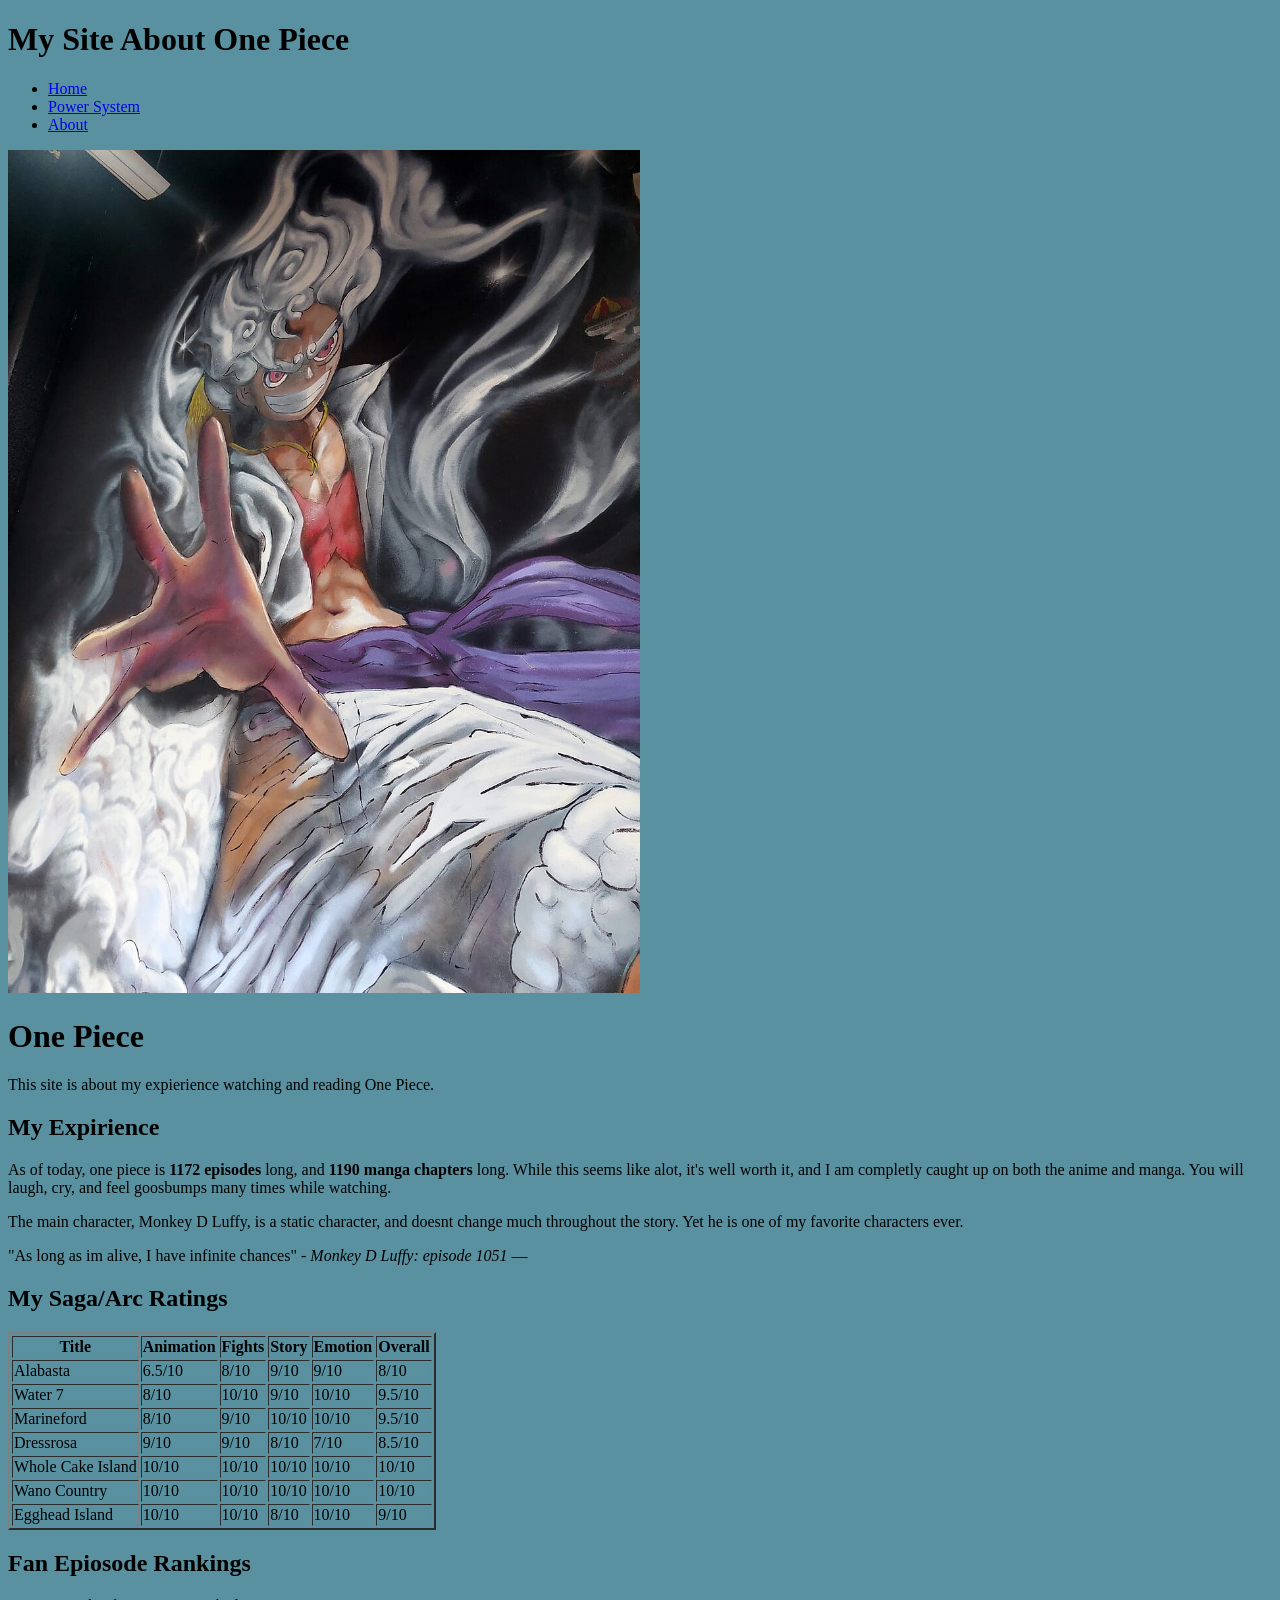
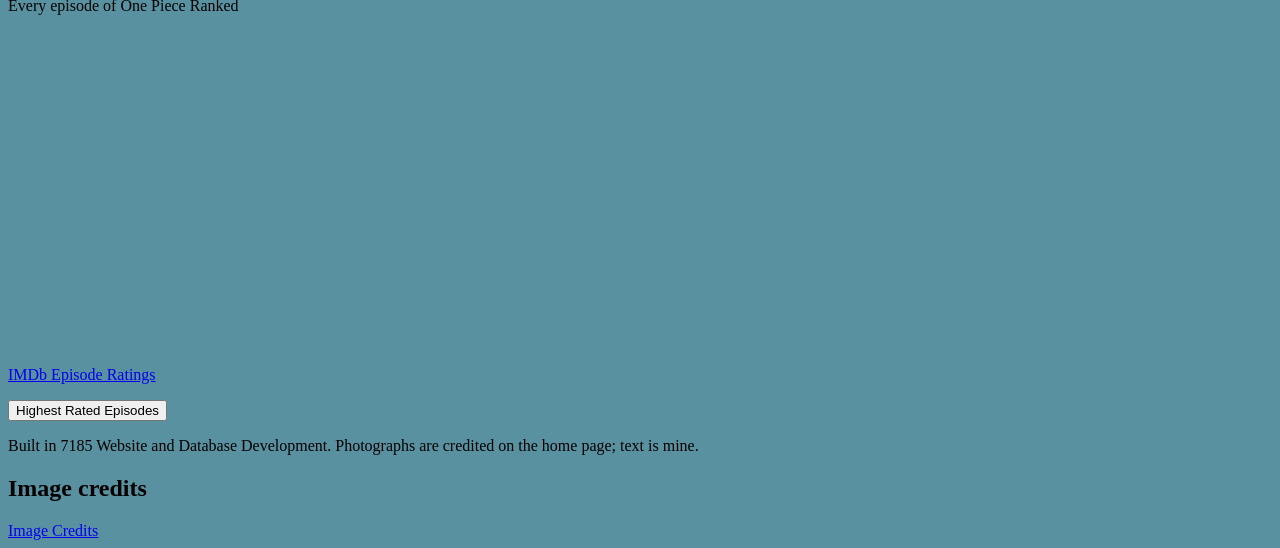
==== index.html @ 1076987d "header/footer" ====
<!DOCTYPE html>
<html lang="en">

<head>
    <meta charset="UTF-8">
    <meta name="viewport" content="width=device-width, initial-scale=1.0">
    <meta name="description" content="General info, my overall ratings">
    <title>One Piece</title>
    <link rel="icon" href="logo.svg">

</head>

<body style="background-color:rgb(90, 145, 160);"></body>

<header>
    <h1>My Site About One Piece</h1>
    <nav>
        <ul>
            <li><a href="index.html">Home</a></li>
            <li><a href="PowerSystem.html">Power System</a></li>
            <li><a href="about.html">About</a></li>
        </ul>
    </nav>
</header>
<main>
    <img src="images/GEAR_5_LUFFY_EN_CDMX.jpg" alt="Luffy reaching his peak" width="50%">

    <body>
        <h1>One Piece</h1>
        <p>This site is about my expierience watching and reading One Piece.</p>

        <!--This is the section on why i picked this. -->
        <h2>My Expirience</h2>
        <p>As of today, one piece is <strong>1172 episodes </strong>long, and <strong>1190
                manga chapters</strong> long. While this seems like alot, it's well worth
            it, and I am completly caught up on both the anime
            and manga. You will laugh, cry, and feel goosbumps
            many times while watching.</p>
        <p>The main character, Monkey D Luffy, is a static character,
            and doesnt change much throughout the story. Yet he is one
            of my favorite characters ever.</p>
        <quoteblock>"As long as im alive, I have infinite chances"</quoteblock>
        <cite> - Monkey D Luffy: episode 1051</cite> &mdash;

        <div class="section" id="Ratings">
            <h2>My Saga/Arc Ratings</h2>
            <table border="2">
                <thead>
                    <tr>
                        <th>Title</th>
                        <th>Animation</th>
                        <th>Fights</th>
                        <th>Story</th>
                        <th>Emotion</th>
                        <th>Overall</th>
                    </tr>
                </thead>
                <tbody>
                    <tr>
                        <td>Alabasta</td>
                        <td>6.5/10</td>
                        <td>8/10</td>
                        <td>9/10</td>
                        <td>9/10</td>
                        <td>8/10</td>
                    </tr>
                    <tr>
                        <td>Water 7</td>
                        <td>8/10</td>
                        <td>10/10</td>
                        <td>9/10</td>
                        <td>10/10</td>
                        <td>9.5/10</td>
                    </tr>
                    <tr>
                        <td>Marineford</td>
                        <td>8/10</td>
                        <td>9/10</td>
                        <td>10/10</td>
                        <td>10/10</td>
                        <td>9.5/10</td>
                    </tr>
                    <tr>
                        <td>Dressrosa</td>
                        <td>9/10</td>
                        <td>9/10</td>
                        <td>8/10</td>
                        <td>7/10</td>
                        <td>8.5/10</td>
                    </tr>
                    <tr>
                        <td>Whole Cake Island</td>
                        <td>10/10</td>
                        <td>10/10</td>
                        <td>10/10</td>
                        <td>10/10</td>
                        <td>10/10</td>
                    </tr>
                    <tr>
                        <td>Wano Country</td>
                        <td>10/10</td>
                        <td>10/10</td>
                        <td>10/10</td>
                        <td>10/10</td>
                        <td>10/10</td>
                    </tr>
                    <tr>
                        <td>Egghead Island</td>
                        <td>10/10</td>
                        <td>10/10</td>
                        <td>8/10</td>
                        <td>10/10</td>
                        <td>9/10</td>
                    </tr>

                </tbody>
            </table>
        </div>

        <div class="section" id="map">
            <h2>Fan Epiosode Rankings</h2>
            <p>Every episode of One Piece Ranked</p>
            <iframe width="560" height="315" src="https://www.youtube.com/embed/1ilDTGcaTrc?si=TZyt3HcYxsHyA5fP"
                title="YouTube video player" frameborder="0"
                allow="accelerometer; autoplay; clipboard-write; encrypted-media; gyroscope; picture-in-picture; web-share"
                referrerpolicy="strict-origin-when-cross-origin" allowfullscreen>
            </iframe>
            <p><a href="https://www.imdb.com/title/tt0388629/episodes/?year=1999&ref_=ttep" target="_blank">IMDb Episode
                    Ratings</a></p>
        </div>

        <!-- ===== L9 · a button with nowhere to go yet. The behaviour is JavaScript,
       and that is the spring semester. Labelled for what it WILL do. ===== -->
        <p><button type="button">Highest Rated Episodes</button></p>

        <!-- TODO: add a page for Shades once I've been there -->
        <!-- TODO: wrap this nav in a <nav> element once we do semantics in Lesson 10 -->
</main>
<footer>
    <p>Built in 7185 Website and Database Development. Photographs are credited on the
        home page; text is mine.</p>
</footer>

<h2>Image credits</h2>
<a href="credits.html">Image Credits</a>
<div id="credits">

    </body>

</html>
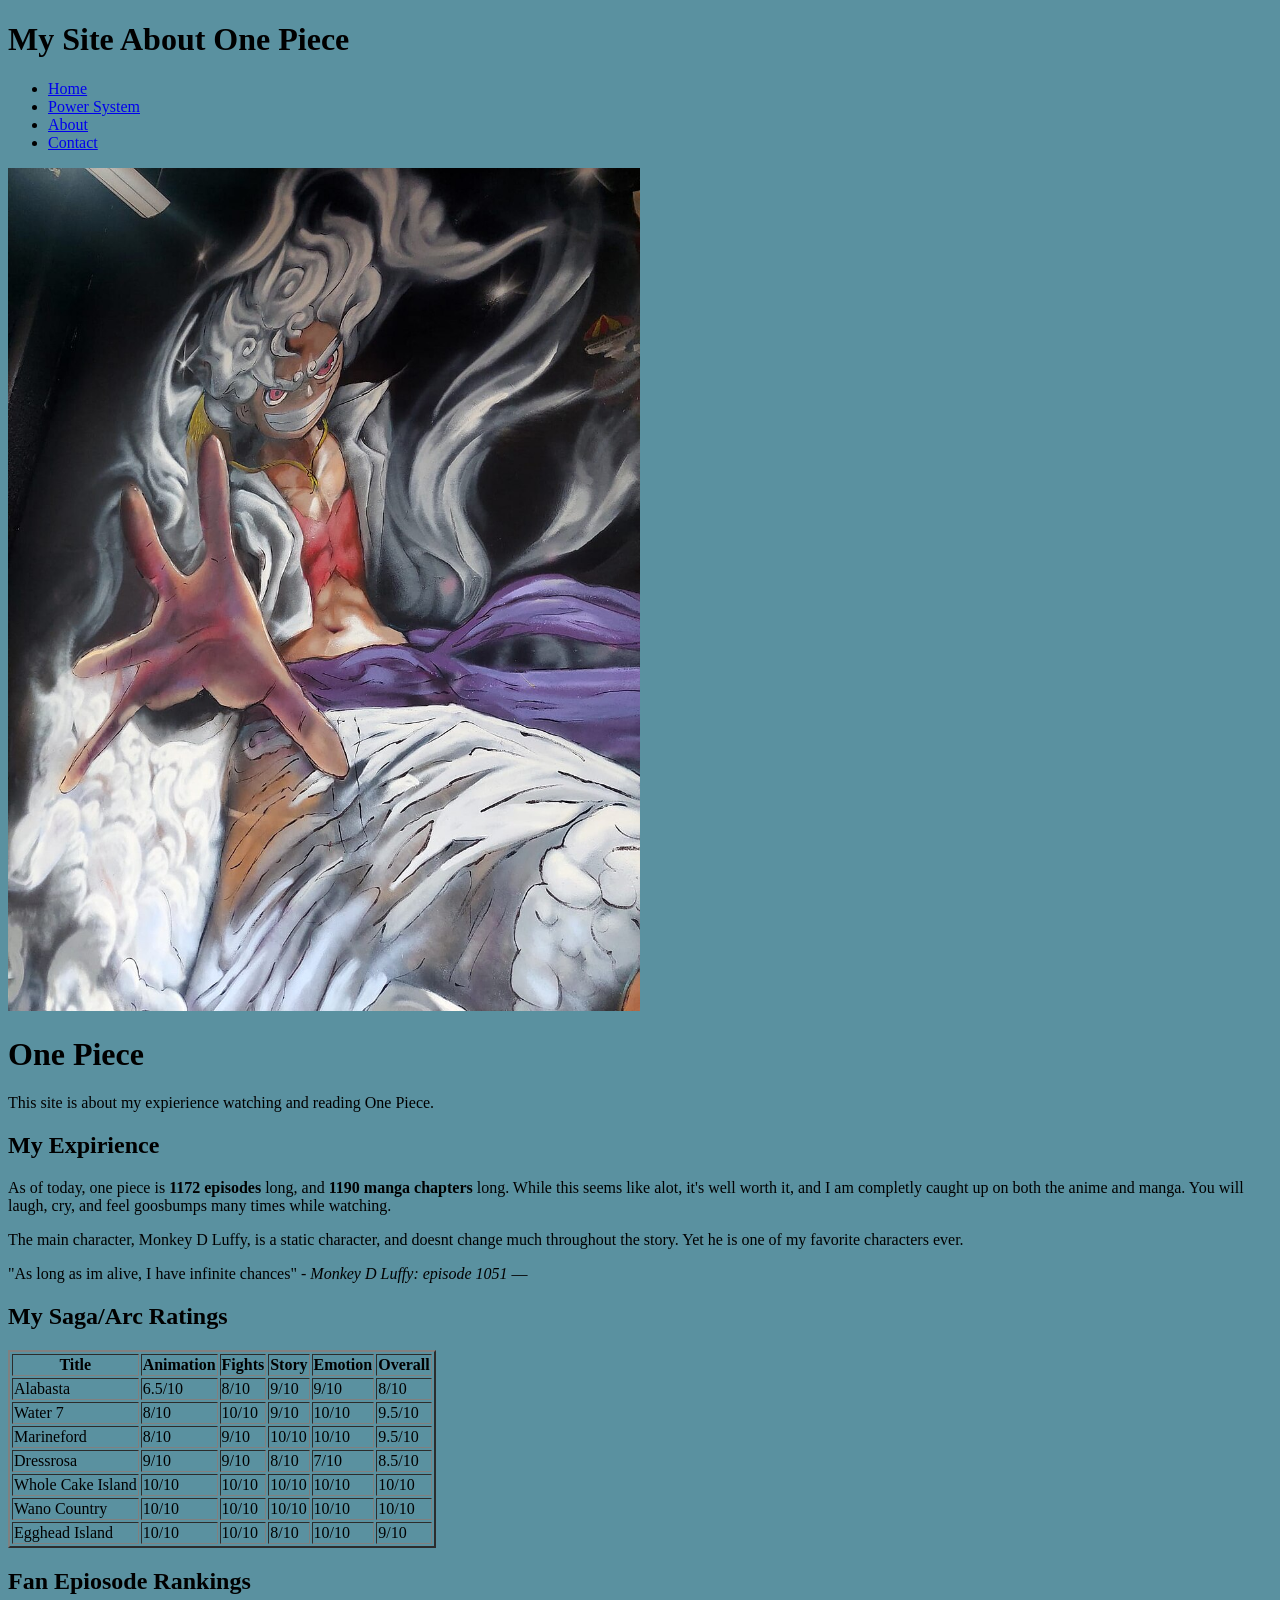
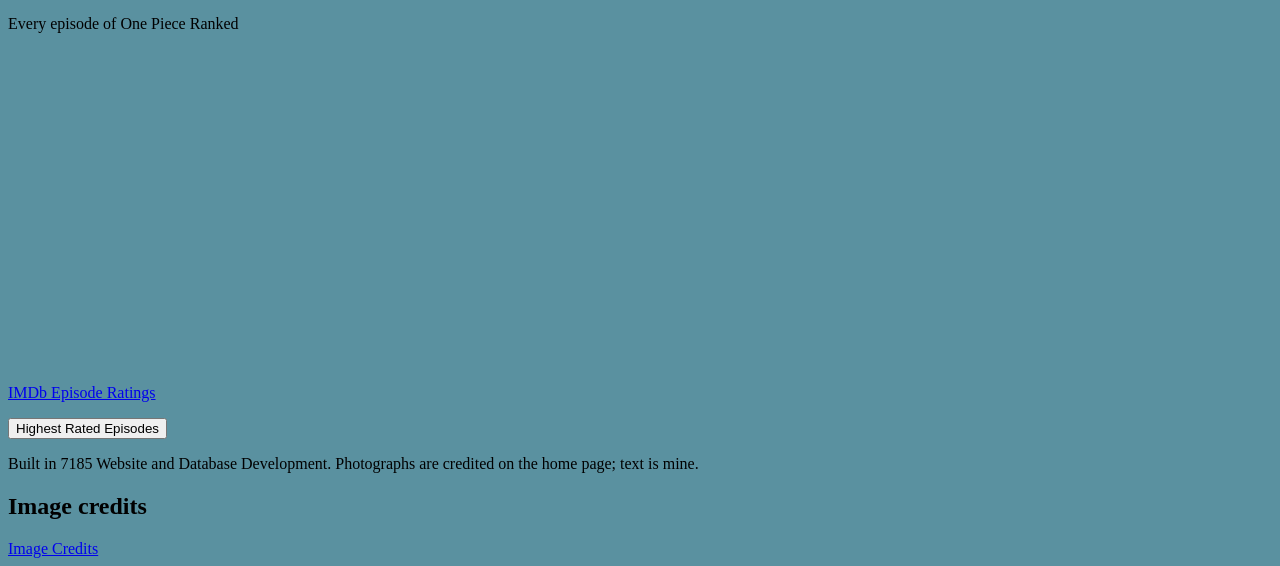
==== commit 837b2f60: "contact" ====
--- a/index.html
+++ b/index.html
@@ -19,6 +19,7 @@
             <li><a href="index.html">Home</a></li>
             <li><a href="PowerSystem.html">Power System</a></li>
             <li><a href="about.html">About</a></li>
+            <li><a href="contact.html">Contact</a></li>
         </ul>
     </nav>
 </header>
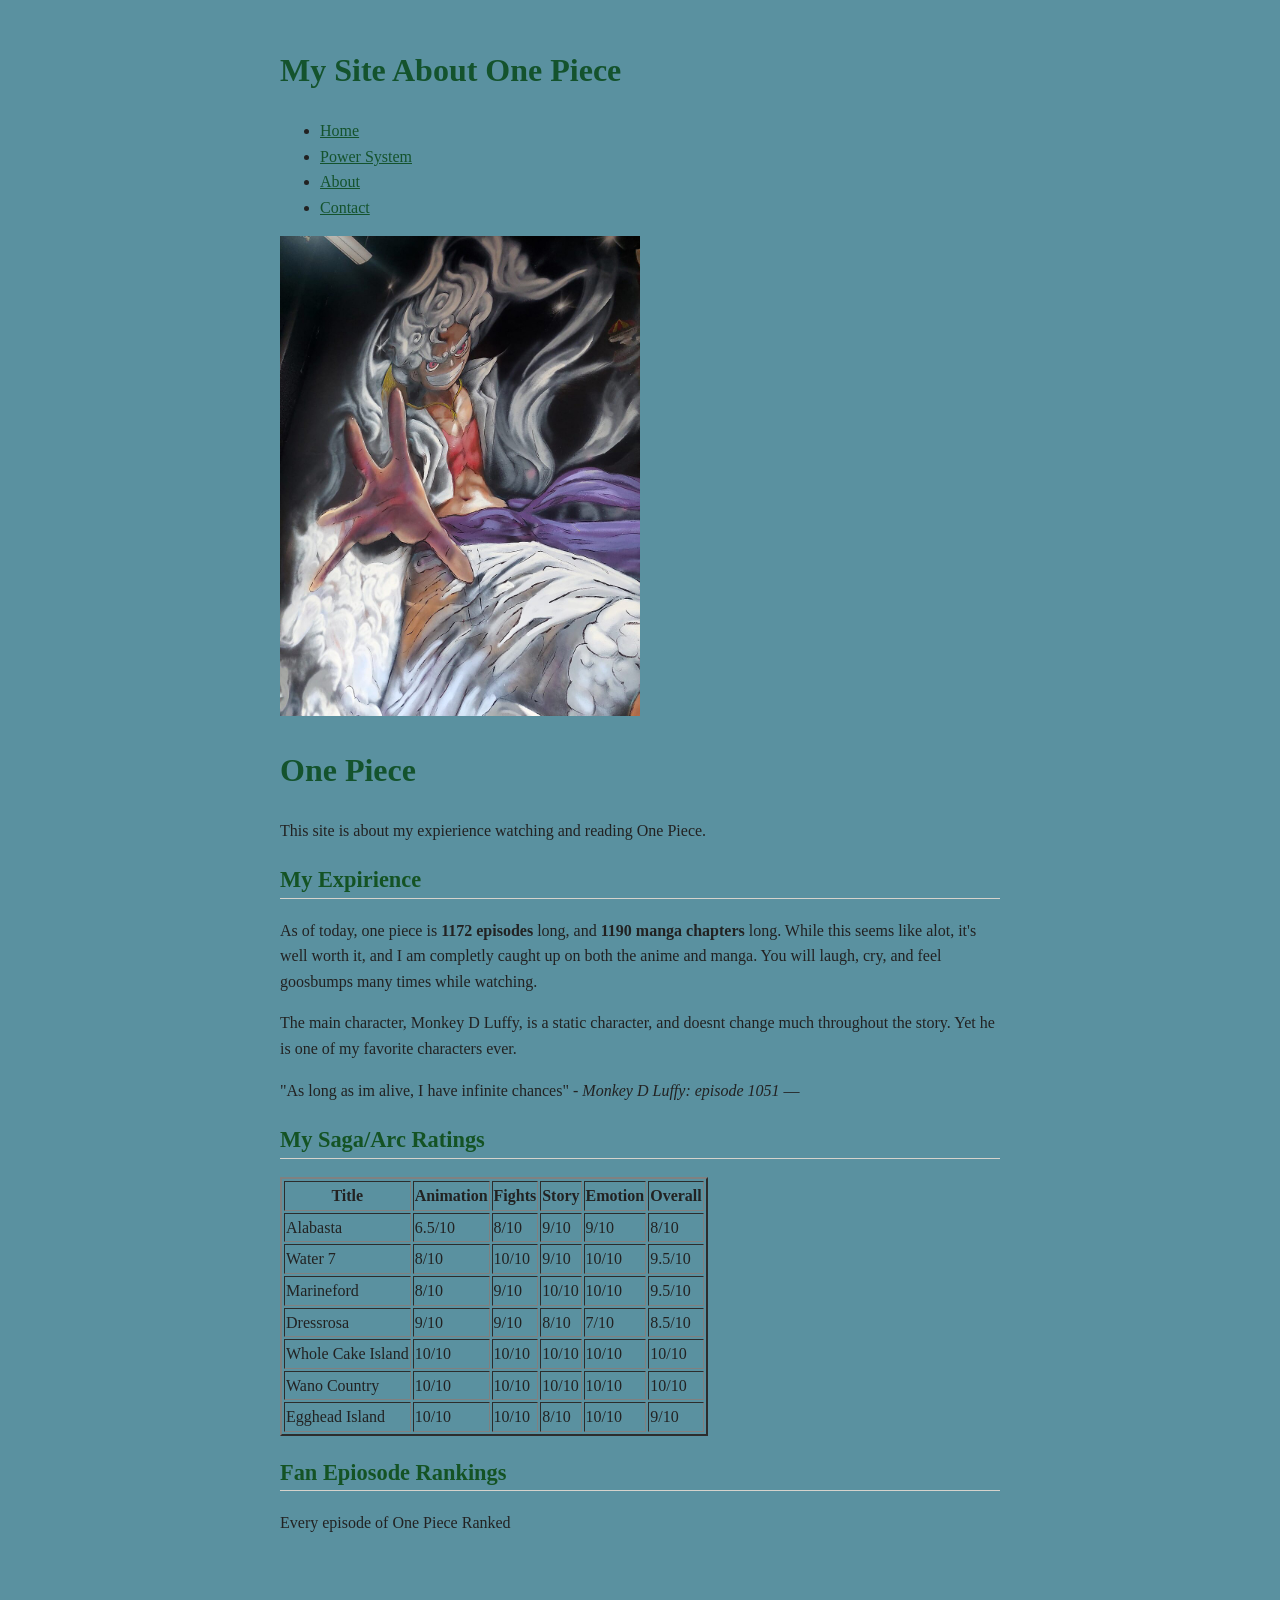
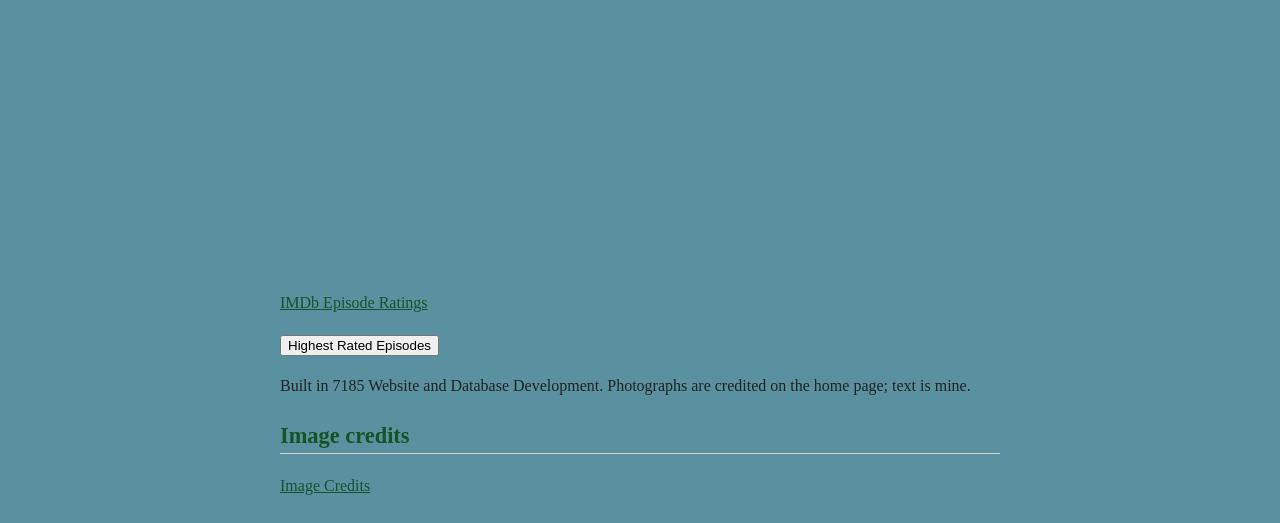
==== commit 085284da: "style css" ====
--- a/index.html
+++ b/index.html
@@ -7,6 +7,7 @@
     <meta name="description" content="General info, my overall ratings">
     <title>One Piece</title>
     <link rel="icon" href="logo.svg">
+    <link rel="stylesheet" href="style.css">
 
 </head>
 
--- a/style.css
+++ b/style.css
@@ -0,0 +1,57 @@
+body {
+  font-family: Georgia, "Times New Roman", serif;
+  line-height: 1.6;
+  color: #222222;
+  background-color: #fdfdfb;
+  margin: 0 auto;
+  max-width: 45rem;
+  padding: 1.5rem;
+}
+
+
+h1 {
+  font-size: 2rem;
+  color: #14532d;
+}
+
+
+h2 {
+  font-size: 1.4rem;
+  color: #145324;
+  border-bottom: 1px solid #d6d3cc;
+}
+
+
+.intro {
+  background-color: #eef4ee;
+  padding: 1rem;
+}
+
+
+.warning {
+  color: #b3261e;
+  font-weight: bold;
+}
+
+
+.skip-link {
+  position: absolute;
+  left: -9999px;
+}
+
+.skip-link:focus {
+  left: 1rem;
+  top: 1rem;
+  background: #14532d;
+  color: #ffffff;
+  padding: .5rem 1rem;
+}
+
+
+a {
+  color: #7a5901;
+}
+
+a {
+  color: #14532d;
+}
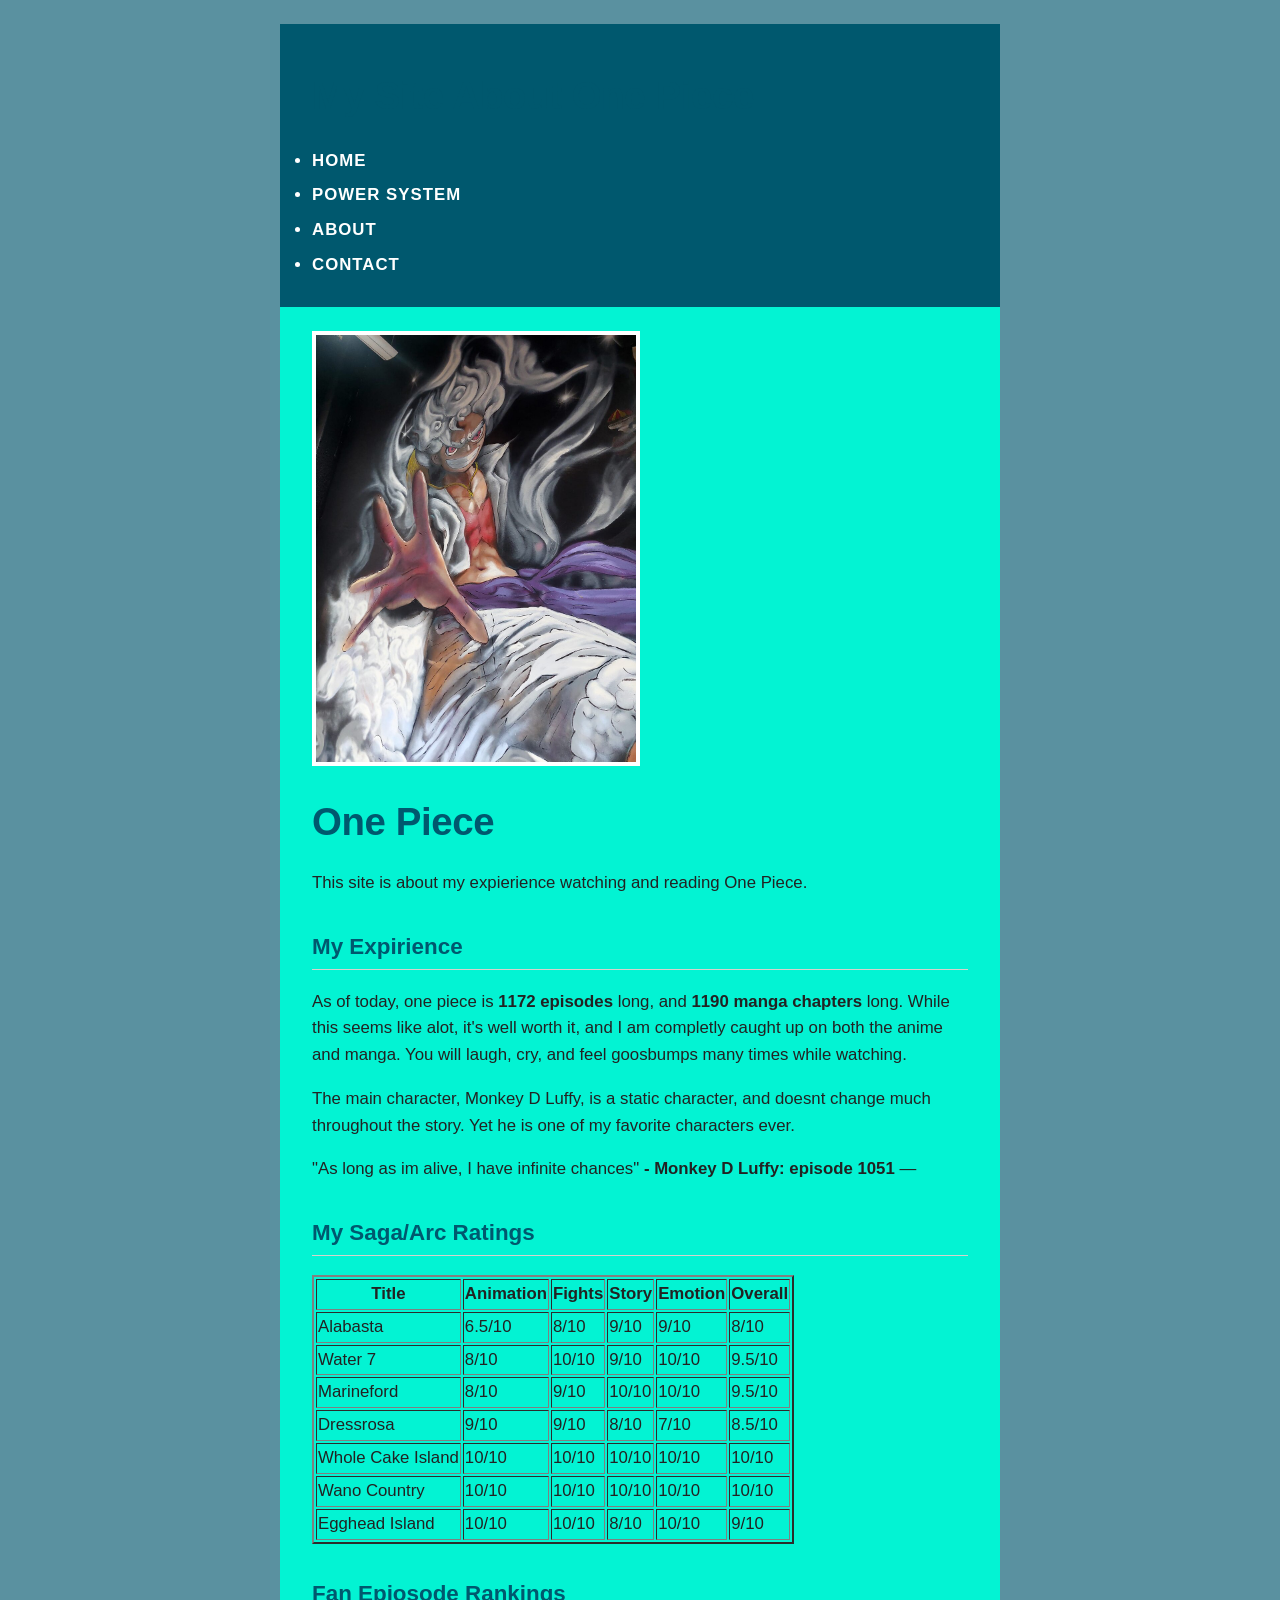
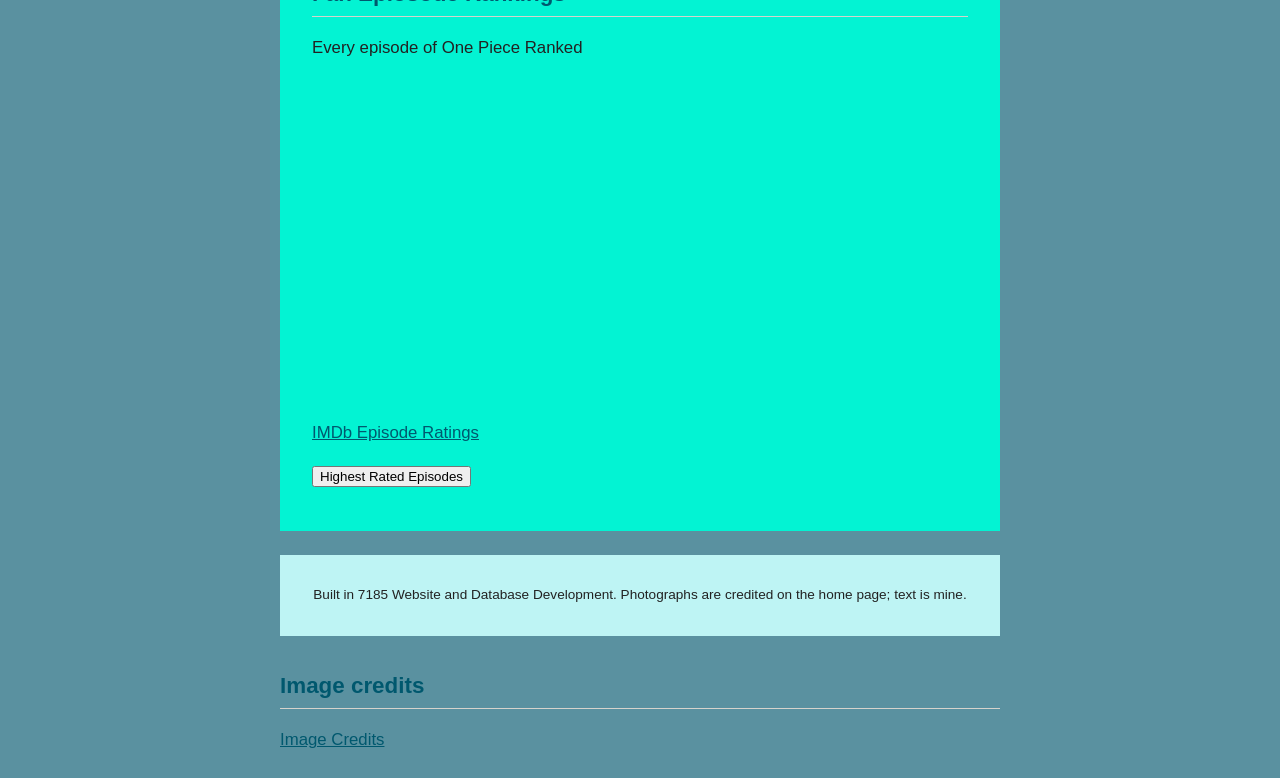
==== commit aaa24059: "Fonts" ====
--- a/index.html
+++ b/index.html
@@ -7,6 +7,10 @@
     <meta name="description" content="General info, my overall ratings">
     <title>One Piece</title>
     <link rel="icon" href="logo.svg">
+
+    <link rel="preconnect" href="https://fonts.googleapis.com">
+    <link rel="preconnect" href="https://fonts.gstatic.com" crossorigin>
+    <link href="https://fonts.googleapis.com/css2?family=Libertinus+Serif&display=swap" rel="stylesheet">
     <link rel="stylesheet" href="style.css">
 
 </head>
--- a/style.css
+++ b/style.css
@@ -1,38 +1,162 @@
-body {
-  font-family: Georgia, "Times New Roman", serif;
-  line-height: 1.6;
-  color: #222222;
-  background-color: #fdfdfb;
+* {
+  box-sizing: border-box;
+}
+
+:root {
+  --dark: #00586e;
+  --light: hsl(180, 70%, 85%);
+  --background: #03f3d3;
+  --accent: #7a5901;
+  --warning: #b3261e;
+  --text: #222222;
+  --line: #d6d3cc;
+}
+
+body {
+  color: var(--text);
+  background-color: var(--background);
+}
+
+h1 {
+  color: var(--dark);
+  font-size: 2rem;
+}
+
+h2 {
+  color: var(--dark);
+}
+
+.intro {
+  background-color: var(--light);
+}
+
+.warning {
+  color: var(--warning);
+}
+
+#parks {
+  background-color: #ffffff;
+}
+
+a {
+  color: var(--accent);
+}
+
+a {
+  color: var(--dark);
+}
+
+header {
+  background-color: var(--dark);
+  color: #ffffff;
+}
+
+header a {
+  color: #ffffff;
+}
+
+footer {
+  background-color: var(--light);
+  color: var(--text);
+}
+
+blockquote {
+  background-color: rgba(20, 83, 45, 0.08);
+}
+
+body {
+  background-color: var(--dark);       
+  background-image: url("");
+  background-repeat: no-repeat;
+  background-position: center top;
+  background-size: cover;             
+  background-attachment: fixed;       
+}
+
+main {
+  background-color: var(--background);
+}
+
+header {
+  padding: 1.5rem 2rem;
+}
+
+main {
+  padding: 1.5rem 2rem;
+}
+
+footer {
+  padding: 1rem 2rem;
+  margin-top: 1.5rem;
+}
+
+body {
+  margin: 0;
+  padding: 1.5rem;
+}
+
+.intro {
+  padding: 1rem 1.5rem;
+  border: 1px solid var(--line);
+}
+
+blockquote {
+  margin: 1.5rem 0;
+  padding: 1rem 1.5rem;                 
+  border-left: 6px solid var(--dark);     
+}
+
+h2 {
+  border-bottom: 1px solid var(--line);
+  padding-bottom: .25rem;
+  margin-top: 2rem;
+}
+
+nav ul {
+  margin: 0;
+  padding: 0;
+}
+
+nav li {
+  padding: .25rem 0;
+}
+
+img {
+  border: 4px solid #ffffff;
+}
+
+.intro {
+  width: 100%;
+}
+
+img {
+  max-width: 100%;
+  height: auto;           
+}
+
+iframe {
+  max-width: 100%;   
+}
+
+.contents {
+  max-width: 22rem;
+  background-color: var(--light);
+  padding: .75rem 1.25rem;
+}
+
+body {
+  max-width: 48rem;
   margin: 0 auto;
-  max-width: 45rem;
-  padding: 1.5rem;
-}
-
-
-h1 {
-  font-size: 2rem;
-  color: #14532d;
-}
-
-
-h2 {
-  font-size: 1.4rem;
-  color: #145324;
-  border-bottom: 1px solid #d6d3cc;
-}
-
-
-.intro {
-  background-color: #eef4ee;
-  padding: 1rem;
-}
-
-
-.warning {
-  color: #b3261e;
-  font-weight: bold;
-}
-
+}
+
+a:focus,
+button:focus,
+input:focus,
+select:focus,
+textarea:focus {
+  outline: 3px solid var(--accent);
+  outline-offset: 2px;
+}
 
 .skip-link {
   position: absolute;
@@ -42,16 +166,68 @@
 .skip-link:focus {
   left: 1rem;
   top: 1rem;
-  background: #14532d;
+  background-color: var(--dark);
   color: #ffffff;
   padding: .5rem 1rem;
 }
 
 
-a {
-  color: #7a5901;
-}
-
-a {
-  color: #14532d;
+body {
+  font-family:'Lucida Sans', 'Lucida Sans Regular', 'Lucida Grande', 'Lucida Sans Unicode', Geneva, Verdana, sans-serif;
+  font-size: 1.05rem;
+  line-height: 1.6;
+}
+
+.warning {
+  font-weight: bold;
+}
+
+h1,
+h2 {
+  font-family: "Source Sans 3", "Segoe UI", Arial, sans-serif;
+}
+
+h1 {
+  font-size: 2.4rem;
+  line-height: 1.15;
+  letter-spacing: -.01em; 
+  font-weight: 700;
+}
+
+h2 {
+  font-size: 1.4rem;
+  font-weight: 600;
+}
+
+nav a {
+  font-family: "Source Sans 3", "Segoe UI", Arial, sans-serif;
+  text-transform: uppercase;
+  letter-spacing: .06em;
+  font-weight: 600;
+  text-decoration: none;
+}
+
+blockquote {
+  font-style: italic;
+  font-size: 1.15rem;
+}
+
+cite {
+  font-style: normal;  
+  font-weight: 600;
+}
+
+caption {
+  font-weight: 600;
+  text-align: left;
+}
+
+code {
+  font-family: Consolas, "Courier New", monospace;
+  font-size: .95em; 
+}
+
+footer {
+  font-size: .85rem;
+  text-align: center; 
 }
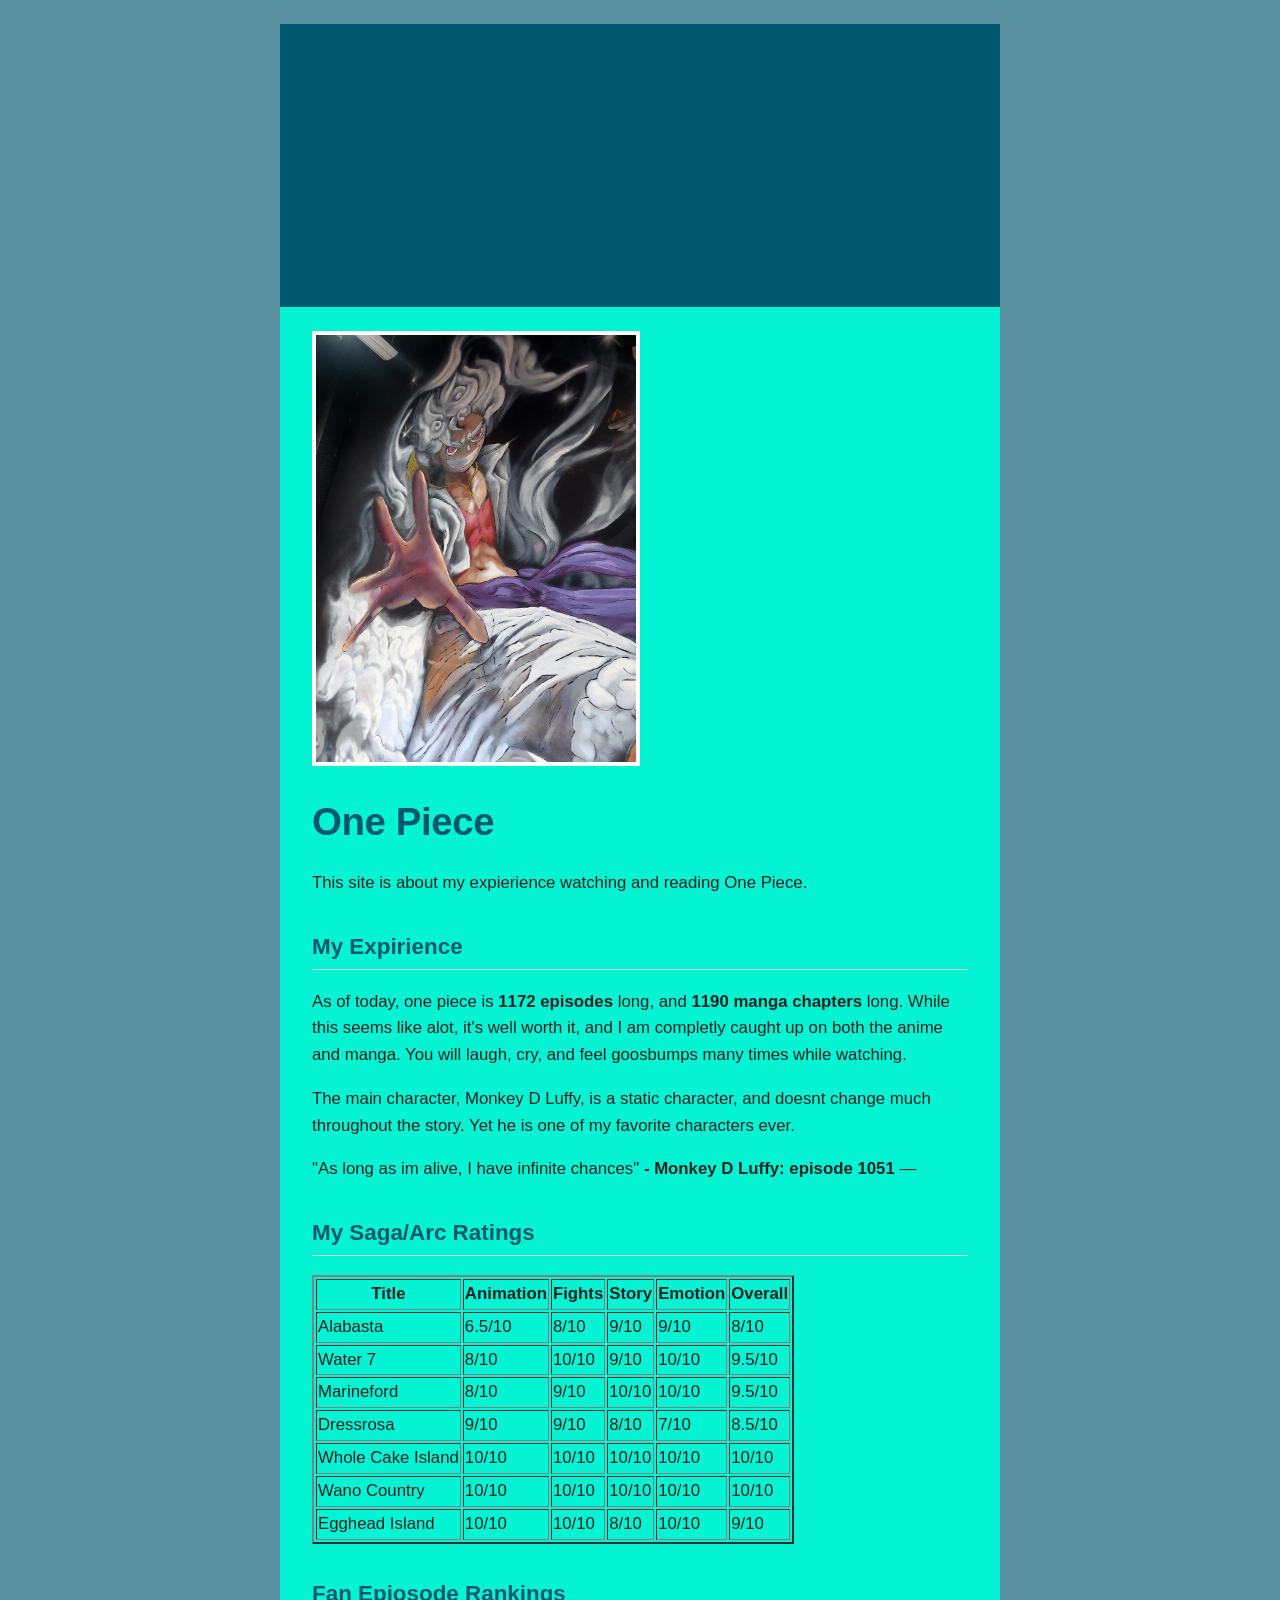
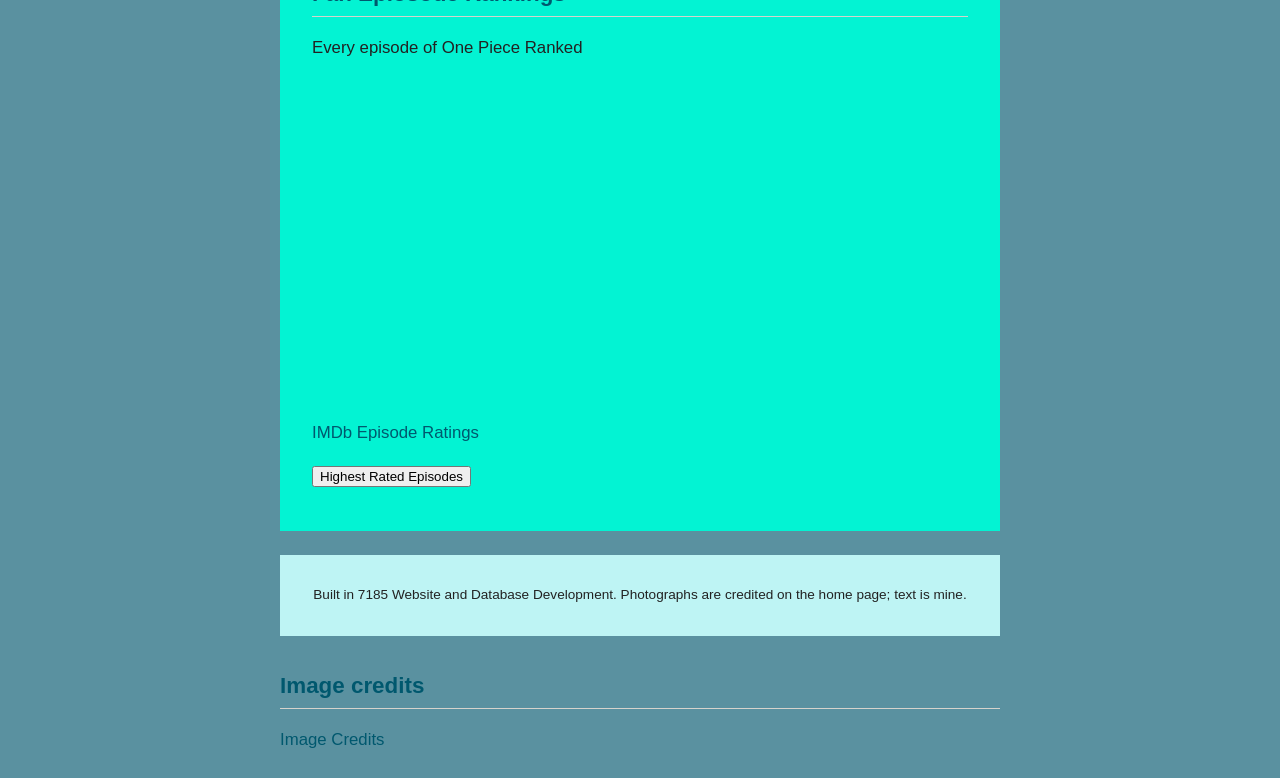
==== commit 0af4b452: "link icons" ====
--- a/index.html
+++ b/index.html
@@ -11,6 +11,7 @@
     <link rel="preconnect" href="https://fonts.googleapis.com">
     <link rel="preconnect" href="https://fonts.gstatic.com" crossorigin>
     <link href="https://fonts.googleapis.com/css2?family=Libertinus+Serif&display=swap" rel="stylesheet">
+    <link rel="stylesheet" href="https://cdnjs.cloudflare.com/ajax/libs/font-awesome/6.5.2/css/all.min.css">
     <link rel="stylesheet" href="style.css">
 
 </head>
@@ -21,10 +22,10 @@
     <h1>My Site About One Piece</h1>
     <nav>
         <ul>
-            <li><a href="index.html">Home</a></li>
-            <li><a href="PowerSystem.html">Power System</a></li>
-            <li><a href="about.html">About</a></li>
-            <li><a href="contact.html">Contact</a></li>
+            <li><a href="index.html"><span class="fa-solid fa-house" aria-hidden="true"></span> Home</a></li>
+            <li><a href="PowerSystem.html"><span class="fa-solid fa-tree" aria-hidden="true"></span> Power System</a></li>
+            <li><a href="about.html"><span class="fa-solid fa-user" aria-hidden="true"></span> About</a></li>
+            <li><a href="contact.html"><span class="fa-solid fa-envelope" aria-hidden="true"></span> Contact</a></li>
         </ul>
     </nav>
 </header>
--- a/style.css
+++ b/style.css
@@ -230,4 +230,61 @@
 footer {
   font-size: .85rem;
   text-align: center; 
+}
+
+a:link {
+  color: var(--dark);
+  text-decoration: none;
+}
+
+a:visited {
+  color: var(--accent);
+}
+
+a:hover {
+  text-decoration: underline;
+}
+
+a:active {
+  color: var(--warning);  
+}
+
+header a:hover {
+  background-color: var(--light);
+  color: var(--dark);
+}
+
+nav ul {
+  list-style-type: none;
+}
+
+ol {
+  list-style-type: decimal-leading-zero;
+}
+
+ul {
+  list-style-type: square;
+}
+
+.contents ul {
+  list-style-position: inside; 
+}
+
+#credits ul {
+  list-style-type: none;
+  padding-left: 0;
+}
+
+dt {
+  font-family: "Source Sans 3", "Segoe UI", Arial, sans-serif;
+  font-weight: 700;
+}
+
+dd {
+  margin-left: 0;
+  margin-bottom: .75rem;
+}
+
+nav span {
+  margin-right: .35rem;
 }
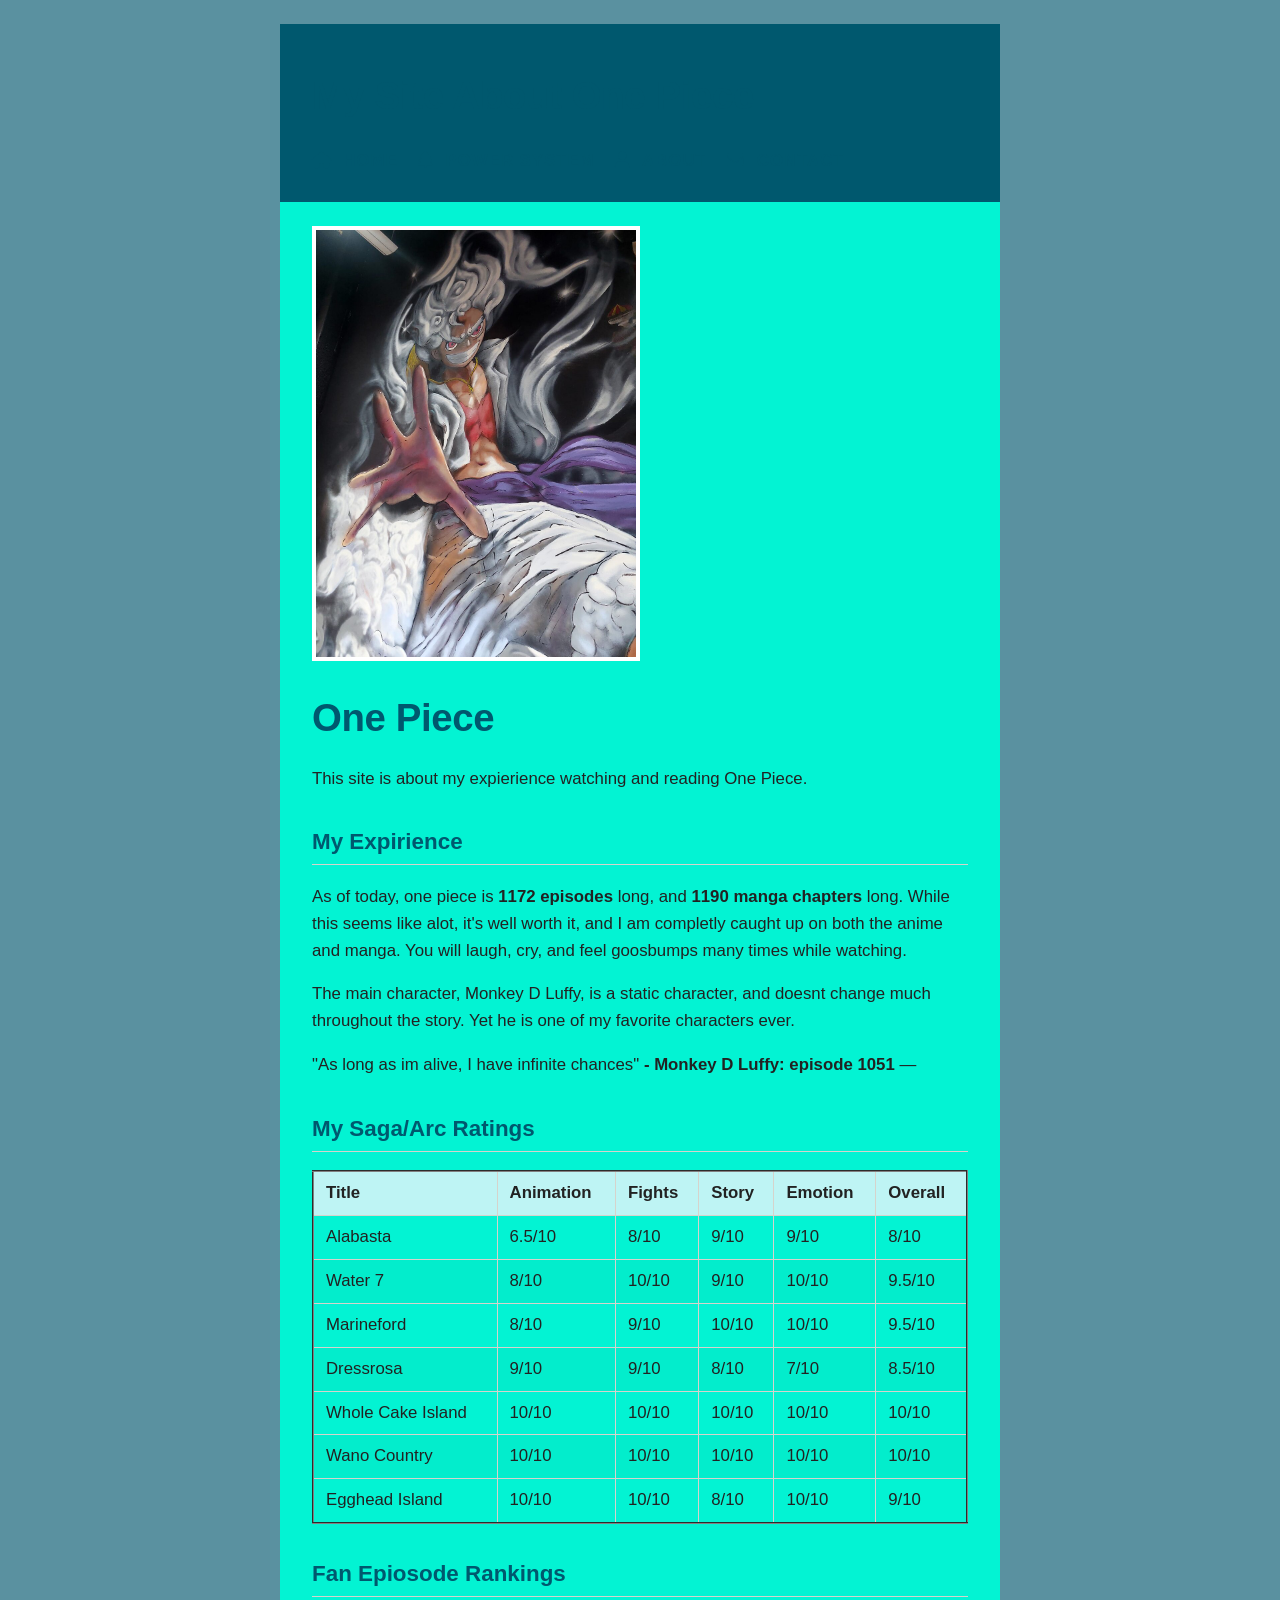
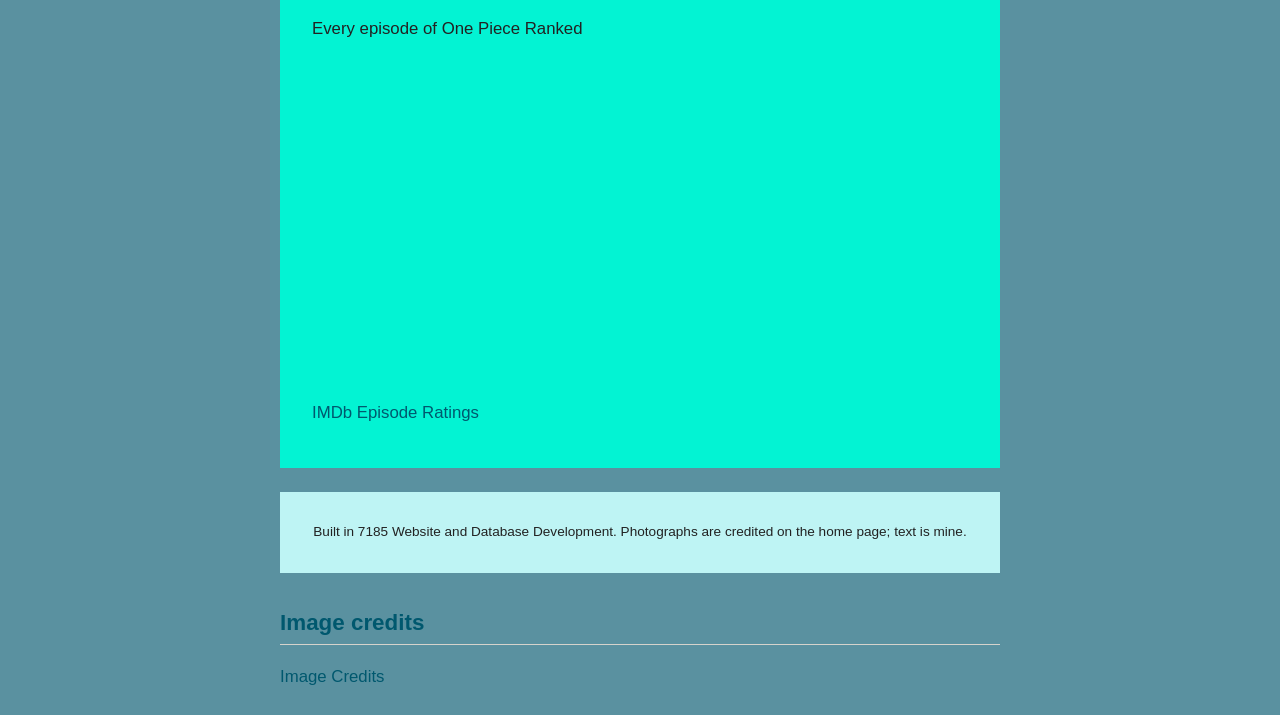
==== commit d8d54973: "border/table fix" ====
--- a/index.html
+++ b/index.html
@@ -138,7 +138,7 @@
 
         <!-- ===== L9 · a button with nowhere to go yet. The behaviour is JavaScript,
        and that is the spring semester. Labelled for what it WILL do. ===== -->
-        <p><button type="button">Highest Rated Episodes</button></p>
+        <p><button type="button" id="random">Highest rated Episodes</button></p>
 
         <!-- TODO: add a page for Shades once I've been there -->
         <!-- TODO: wrap this nav in a <nav> element once we do semantics in Lesson 10 -->
--- a/style.css
+++ b/style.css
@@ -232,6 +232,7 @@
   text-align: center; 
 }
 
+
 a:link {
   color: var(--dark);
   text-decoration: none;
@@ -287,4 +288,47 @@
 
 nav span {
   margin-right: .35rem;
+}
+
+
+table {
+  border-collapse: collapse;
+  width: 100%;
+}
+
+th,
+td {
+  border: 1px solid var(--line);
+  padding: .5rem .75rem;
+  text-align: left;
+}
+
+th {
+  background-color: var(--light);
+}
+
+tbody tr:nth-child(even) {
+  background-color: rgba(20, 83, 45, 0.04);
+}
+
+tbody tr:hover {
+  background-color: rgba(122, 89, 1, 0.12);
+}
+
+caption {
+  caption-side: top;
+  padding: .5rem 0;
+}
+
+nav li {
+  display: inline-block;
+  margin-right: 1rem;
+}
+
+#random {
+  display: none;
+}
+
+blockquote {
+  max-width: 36rem;
 }
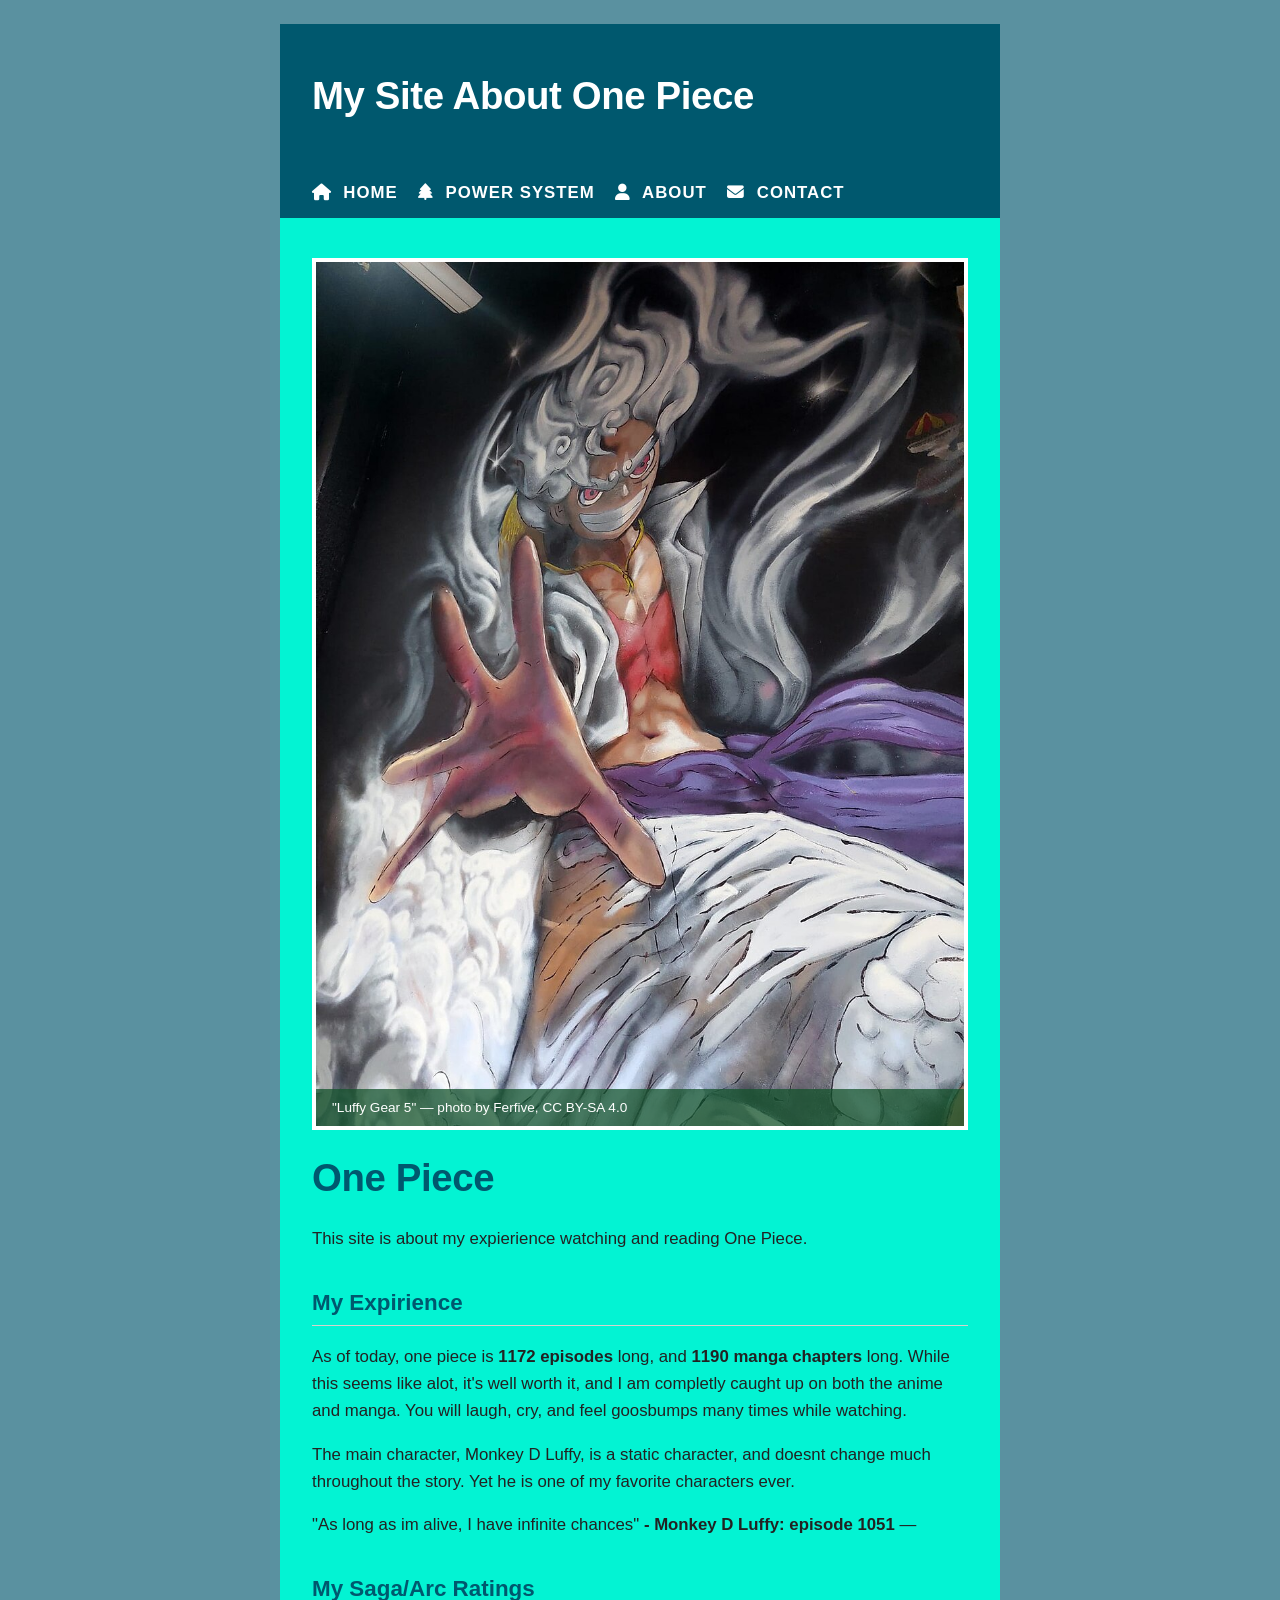
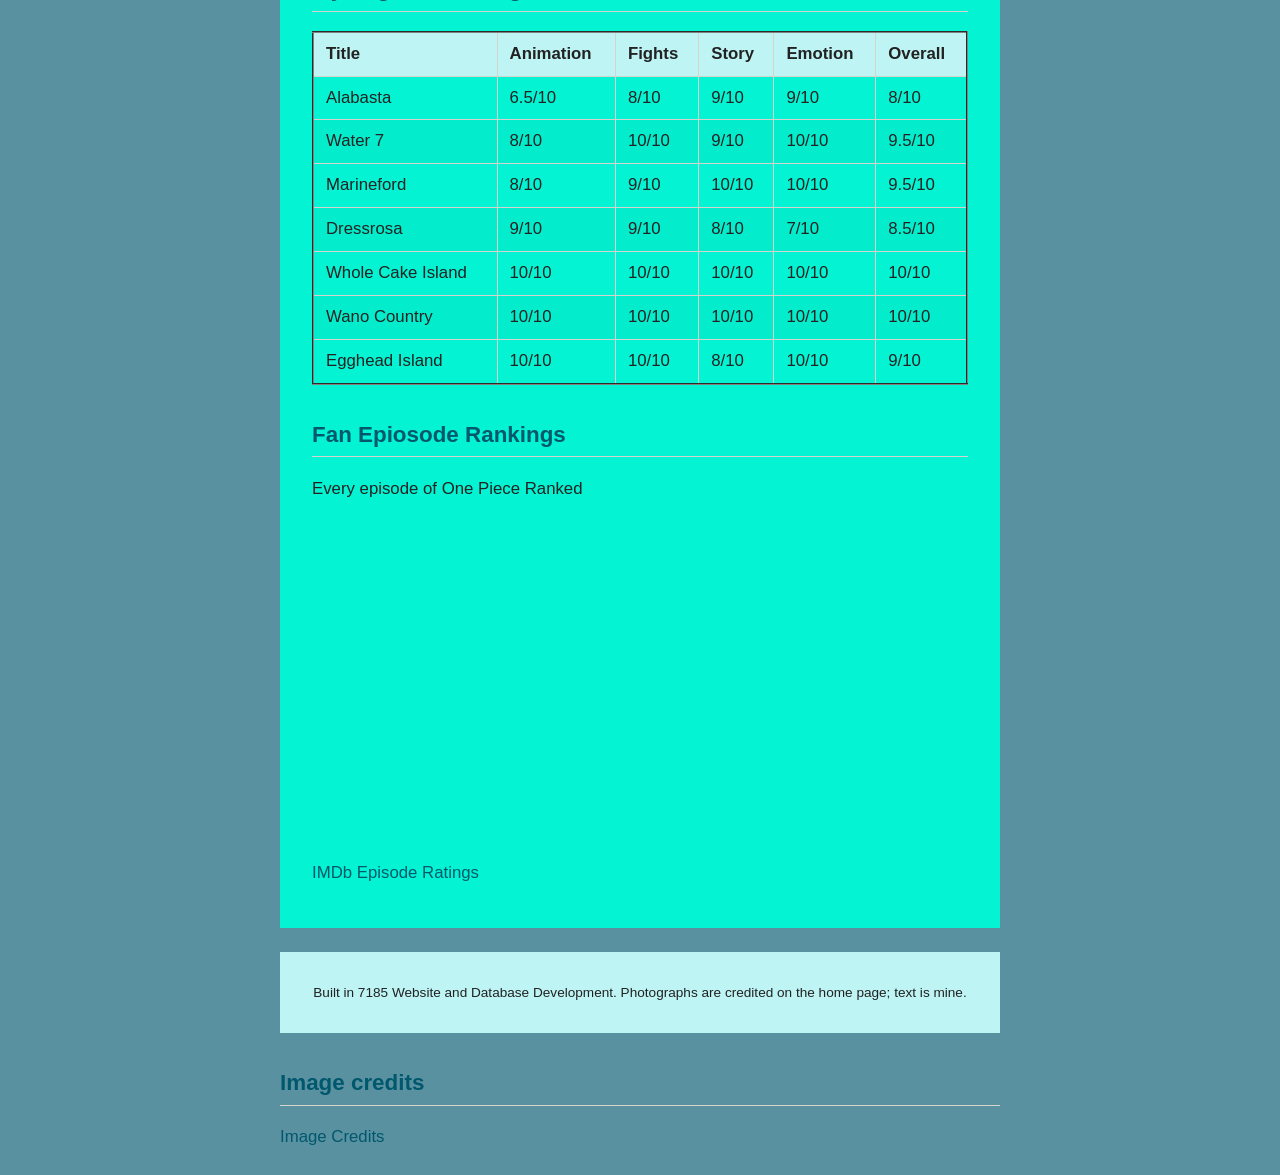
==== commit 76185698: "nav/hero" ====
--- a/index.html
+++ b/index.html
@@ -20,7 +20,8 @@
 
 <header>
     <h1>My Site About One Piece</h1>
-    <nav>
+</header>
+<nav>
         <ul>
             <li><a href="index.html"><span class="fa-solid fa-house" aria-hidden="true"></span> Home</a></li>
             <li><a href="PowerSystem.html"><span class="fa-solid fa-tree" aria-hidden="true"></span> Power System</a></li>
@@ -28,9 +29,13 @@
             <li><a href="contact.html"><span class="fa-solid fa-envelope" aria-hidden="true"></span> Contact</a></li>
         </ul>
     </nav>
-</header>
 <main>
-    <img src="images/GEAR_5_LUFFY_EN_CDMX.jpg" alt="Luffy reaching his peak" width="50%">
+
+    <figure class="hero">
+    <img src="images/GEAR_5_LUFFY_EN_CDMX.jpg"
+         alt="Luffy reaching his peak" width="50%">
+    <figcaption>"Luffy Gear 5" &mdash; photo by Ferfive, CC BY-SA 4.0</figcaption>
+  </figure>
 
     <body>
         <h1>One Piece</h1>
--- a/style.css
+++ b/style.css
@@ -1,7 +1,19 @@
+/* ============================================================
+   The ONE rule that lives above everything, even the palette.
+   width now INCLUDES padding and border. Every element, every
+   page. It is a reset, not a style, which is why it is first
+   in the file instead of last.
+   ============================================================ */
 * {
   box-sizing: border-box;
 }
 
+/* Palette */
+/* --- A CSS VARIABLE is a value with a name. Declare it on :root
+       (the whole page) with two dashes in front; use it anywhere with
+       var(). Change a value HERE and every rule that uses it changes.
+       This block lives at the top of the file, above everything, because
+       every colour on the site comes from it. --- */
 :root {
   --dark: #00586e;
   --light: hsl(180, 70%, 85%);
@@ -12,11 +24,27 @@
   --line: #d6d3cc;
 }
 
+/* ============================================================
+   Selectors and the cascade.
+   ONE file. Every page links to it. Change a rule here and all
+   four pages change at once — that is the whole argument for an
+   EXTERNAL stylesheet over writing style="" on every element.
+
+   A rule is a SELECTOR, then a block of property: value; pairs.
+   Leave out a semicolon and the rule AFTER it breaks, not this one.
+
+
+   Every colour below is a var() from the palette at the top of the file.
+   ============================================================ */
+
+/* --- element selector: every <body> on the site --- */
 body {
   color: var(--text);
   background-color: var(--background);
 }
 
+/* --- element selectors: the headings. The h1 rule is the one from
+       the anatomy slide, typed for real. --- */
 h1 {
   color: var(--dark);
   font-size: 2rem;
@@ -26,18 +54,29 @@
   color: var(--dark);
 }
 
+/* --- CLASS selector. The dot means "any element with class=intro".
+       The div has class="intro" in the HTML, for exactly this. --- */
 .intro {
   background-color: var(--light);
 }
 
+/* --- another class from the HTML --- */
 .warning {
   color: var(--warning);
 }
 
+/* --- ID selector. The hash means "the one element with id=parks".
+       An id is unique on a page, so this styles exactly one thing. --- */
 #parks {
   background-color: #ffffff;
 }
 
+/* ============================================================
+   THE CASCADE — read these two rules in order.
+   Both select the same links. The SECOND one wins, because when
+   two rules have the same specificity the later one is applied.
+   Swap them and the colour changes. That is the cascade.
+   ============================================================ */
 a {
   color: var(--accent);
 }
@@ -46,37 +85,74 @@
   color: var(--dark);
 }
 
+/* ============================================================
+   Colours and backgrounds.
+   The palette is the :root block at the TOP of this file. Every
+   colour below is var(--something) from it.
+
+   One colour, four ways — all of these are the dark green:
+     darkgreen            CLOSE but not it; names are for quick tests only
+     #14532d              hex: red 14, green 53, blue 2d
+     rgb(20, 83, 45)      the same three numbers in decimal
+     hsl(144, 61%, 20%)   hue, saturation, lightness
+   ============================================================ */
+
+/* --- the header: dark, with white text. The h1 inside it needs its own
+       rule, because L1's h1 rule made it green, and green on green is
+       invisible. The space in "header h1" means INSIDE: every h1 inside
+       the header. (The nav's links had a rule here too, until L8 moved the
+       nav out of the header and into a block of its own.) --- */
 header {
   background-color: var(--dark);
   color: #ffffff;
 }
 
-header a {
+header h1 {
   color: #ffffff;
 }
 
+/* --- the footer, on the light tint --- */
 footer {
   background-color: var(--light);
   color: var(--text);
 }
 
+/* --- a see-through tint of the dark green. rgba's fourth number is
+       alpha: 0 is invisible, 1 is solid. 0.08 is a whisper of green.
+       The three numbers are --dark's, written out: rgba() wants
+       numbers, not a variable. --- */
 blockquote {
   background-color: rgba(20, 83, 45, 0.08);
 }
 
+/* --- A photograph behind the whole site. This is a SECOND body rule:
+       the first one, at the top, set background-color to the page colour.
+       This one is later in the file, so it wins. That is the cascade. The url() path is relative to THIS FILE, not to the page. --- */
 body {
-  background-color: var(--dark);       
+  background-color: var(--dark);
+  /* shows while the photo loads, and behind it */
   background-image: url("");
   background-repeat: no-repeat;
   background-position: center top;
-  background-size: cover;             
-  background-attachment: fixed;       
-}
-
+  background-size: cover;
+  /* fill the window, crop the edges */
+  background-attachment: fixed;
+  /* the page scrolls, the photo does not */
+}
+
+/* --- Words on a photograph are unreadable. Put them on a solid box. --- */
 main {
   background-color: var(--background);
 }
 
+/* ============================================================
+   Padding, border, margin.
+   Content, then PADDING (inside the line), then BORDER (the line),
+   then MARGIN (outside the line, transparent). In that order, out.
+   ============================================================ */
+
+/* --- padding: room INSIDE. Two values: top-and-bottom, then left-and-right.
+       Padding takes the background colour with it; margin never does. --- */
 header {
   padding: 1.5rem 2rem;
 }
@@ -90,11 +166,15 @@
   margin-top: 1.5rem;
 }
 
+/* --- the body is a box too. The browser gave it 8px of margin; replace
+       that with padding WE chose. A background paints under padding, so
+       the photograph now shows all the way round the site. --- */
 body {
   margin: 0;
   padding: 1.5rem;
 }
 
+/* --- border: width, STYLE, colour. Leave out the style and nothing draws. --- */
 .intro {
   padding: 1rem 1.5rem;
   border: 1px solid var(--line);
@@ -102,53 +182,80 @@
 
 blockquote {
   margin: 1.5rem 0;
-  padding: 1rem 1.5rem;                 
-  border-left: 6px solid var(--dark);     
-}
-
+  /* space outside: above and below, none at the sides */
+  padding: 1rem 1.5rem;
+  /* space inside */
+  border-left: 6px solid var(--dark);
+  /* one side only */
+}
+
+/* --- a border on ONE side of every heading, the text lifted off the
+       line with padding, and air above every section with margin.
+       All three layers, in one rule. --- */
 h2 {
   border-bottom: 1px solid var(--line);
   padding-bottom: .25rem;
   margin-top: 2rem;
 }
 
-nav ul {
-  margin: 0;
-  padding: 0;
-}
-
-nav li {
-  padding: .25rem 0;
-}
-
+/* (the nav list's margin and padding, written here in L3, now live in the
+   nested nav block at the end of the file: L8 gathered every nav rule) */
+
+/* --- the cheapest photo frame there is --- */
 img {
   border: 4px solid #ffffff;
 }
 
+/* COLLAPSING MARGINS — measured, not explained. A paragraph with
+   margin-bottom: 3rem followed by a heading with margin-top: 3rem are
+   3rem apart, not 6rem: when two vertical margins meet, the larger one
+   wins and the smaller disappears into it. */
+
+/* ============================================================
+   The box model, sizing, and outline.
+
+   NOTE: the box-sizing rule is at the TOP of this file, above
+   everything, because it is a reset. Scroll up to see it.
+   ============================================================ */
+
+/* --- Break it, then fix it. With its padding and border, width: 100%
+       made this box wider than main by exactly padding + border.
+       The * rule at the top of the file is what makes it fit again. --- */
 .intro {
   width: 100%;
 }
 
+/* --- max-width is a ceiling: as big as it can be, never wider than the
+       box it is in. Narrow the window and the photo shrinks with it. --- */
 img {
   max-width: 100%;
-  height: auto;           
+  height: auto;
+  /* keep the proportions */
 }
 
 iframe {
-  max-width: 100%;   
-}
-
+  max-width: 100%;
+  /* the map has width="600" in the HTML */
+}
+
+/* --- the on-page contents box on turkey-run.html --- */
 .contents {
   max-width: 22rem;
   background-color: var(--light);
   padding: .75rem 1.25rem;
 }
 
+/* --- the whole site gets a ceiling too: a reading measure. Then
+       margin: auto splits the leftover space equally, which centres it.
+       (auto only has space to split once there IS a max-width.)
+       A later body rule than the margin: 0 above — the cascade, again. --- */
 body {
   max-width: 48rem;
   margin: 0 auto;
 }
 
+/* --- OUTLINE is where Tab is. It draws outside the box and takes no
+       space. Never remove it without replacing it with something visible. --- */
 a:focus,
 button:focus,
 input:focus,
@@ -158,6 +265,9 @@
   outline-offset: 2px;
 }
 
+/* --- the skip link, now that Tab means something. It sits off-screen
+       until a keyboard user tabs to it, then appears at the top of the
+       page. Nothing else on the site is positioned. --- */
 .skip-link {
   position: absolute;
   left: -9999px;
@@ -171,17 +281,29 @@
   padding: .5rem 1rem;
 }
 
-
+/* ============================================================
+   Text and fonts. Two web fonts (linked in every page's head,
+   above this file): Lora for reading, Source Sans 3 for headings.
+   Every size is in rem — a multiple of the user's chosen text size —
+   so the whole site scales when they change it.
+   ============================================================ */
+
+/* --- the reading face: the FIRST font-family on the site. Until today
+       every page was in the browser's default serif, on purpose. The stack
+       is a list of fallbacks, best first, generic family last.
+       A later body rule than the first one, so its font-size wins. --- */
 body {
-  font-family:'Lucida Sans', 'Lucida Sans Regular', 'Lucida Grande', 'Lucida Sans Unicode', Geneva, Verdana, sans-serif;
+  font-family: 'Lucida Sans', 'Lucida Sans Regular', 'Lucida Grande', 'Lucida Sans Unicode', Geneva, Verdana, sans-serif;
   font-size: 1.05rem;
   line-height: 1.6;
 }
 
+/* --- the warning was red; now it is bold too --- */
 .warning {
   font-weight: bold;
 }
 
+/* --- the heading face, and a size scale: 2.4 / 1.4 / 1.05 --- */
 h1,
 h2 {
   font-family: "Source Sans 3", "Segoe UI", Arial, sans-serif;
@@ -190,7 +312,8 @@
 h1 {
   font-size: 2.4rem;
   line-height: 1.15;
-  letter-spacing: -.01em; 
+  letter-spacing: -.01em;
+  /* big text tightens slightly */
   font-weight: 700;
 }
 
@@ -199,21 +322,18 @@
   font-weight: 600;
 }
 
-nav a {
-  font-family: "Source Sans 3", "Segoe UI", Arial, sans-serif;
-  text-transform: uppercase;
-  letter-spacing: .06em;
-  font-weight: 600;
-  text-decoration: none;
-}
-
+/* (the nav's type, small caps, spaced, no underline, was written here in
+   L5 and now lives in the nested nav block at the end of the file) */
+
+/* --- the details --- */
 blockquote {
   font-style: italic;
   font-size: 1.15rem;
 }
 
 cite {
-  font-style: normal;  
+  font-style: normal;
+  /* browsers italicise cite by default */
   font-weight: 600;
 }
 
@@ -224,15 +344,26 @@
 
 code {
   font-family: Consolas, "Courier New", monospace;
-  font-size: .95em; 
+  font-size: .95em;
+  /* em here: a touch smaller than the text around it */
 }
 
 footer {
   font-size: .85rem;
-  text-align: center; 
-}
-
-
+  text-align: center;
+  /* the one thing on the site that is centred */
+}
+
+/* Paragraphs stay left-aligned. text-align: justify has no hyphenation on
+   the web and produces rivers; center cannot be read past two lines. */
+
+/* ============================================================
+   Links, lists, icons.
+   ============================================================ */
+
+/* --- LINKS: four pseudo-classes, and the order is not optional. All
+       four have the same weight, so the later one wins — write hover
+       before link and the link colour reapplies on hover. LVHA. --- */
 a:link {
   color: var(--dark);
   text-decoration: none;
@@ -247,18 +378,16 @@
 }
 
 a:active {
-  color: var(--warning);  
-}
-
-header a:hover {
-  background-color: var(--light);
-  color: var(--dark);
-}
-
-nav ul {
-  list-style-type: none;
-}
-
+  color: var(--warning);
+  /* the instant of the click */
+}
+
+/* (the nav links' white, and their hover, were written here in L6 and are
+   now in the nested nav block at the end of the file, as &:link, &:visited
+   and &:hover) */
+
+/* --- LISTS: the property goes on the list, not the items. The nav's
+       list-style-type: none is in the nav block too. --- */
 ol {
   list-style-type: decimal-leading-zero;
 }
@@ -268,7 +397,8 @@
 }
 
 .contents ul {
-  list-style-position: inside; 
+  list-style-position: inside;
+  /* markers inside the box, not hanging out of it */
 }
 
 #credits ul {
@@ -276,6 +406,7 @@
   padding-left: 0;
 }
 
+/* --- the description list reads as a glossary --- */
 dt {
   font-family: "Source Sans 3", "Segoe UI", Arial, sans-serif;
   font-weight: 700;
@@ -286,11 +417,18 @@
   margin-bottom: .75rem;
 }
 
-nav span {
-  margin-right: .35rem;
-}
-
-
+/* --- ICONS: Font Awesome is linked in every page's head. An icon is an
+       empty span with two classes and aria-hidden="true", so a screen
+       reader skips the decoration and reads the word. The gap between the
+       icon and the word is in the nav block. --- */
+
+/* ============================================================
+   Tables, display, max-width.
+   ============================================================ */
+
+/* --- A readable table. border-collapse is the one property that makes a
+       table look like a table: without it every cell draws its own border
+       and the lines double. --- */
 table {
   border-collapse: collapse;
   width: 100%;
@@ -307,6 +445,8 @@
   background-color: var(--light);
 }
 
+/* --- zebra stripes and a row hover, so a reader can follow a row across.
+       nth-child(even) is "every even row". --- */
 tbody tr:nth-child(even) {
   background-color: rgba(20, 83, 45, 0.04);
 }
@@ -320,15 +460,122 @@
   padding: .5rem 0;
 }
 
-nav li {
-  display: inline-block;
-  margin-right: 1rem;
-}
-
+/* --- DISPLAY. inline-block flows like a word but takes width and
+       vertical padding — which is what turns a list into a bar. The items
+       already have padding and no bullets, for exactly this. The rule,
+       nav li { display: inline-block }, is in the nav block now (L8). --- */
+
+/* --- the random-park button does nothing until JavaScript, in the
+       spring. Hidden, not deleted: display: none removes it from the
+       layout and leaves no gap. visibility: hidden would leave a hole. --- */
 #random {
   display: none;
 }
 
+/* --- max-width, one more time: the quote never gets wider than a
+       comfortable reading measure, whatever the page does. --- */
 blockquote {
   max-width: 36rem;
+}
+
+/* ============================================================
+   Position, z-index, overflow — and NESTING.
+
+   From today, a rule that belongs to one part of the page is written
+   INSIDE that part's rule:
+
+       nav { a { } }          is the same as     nav a { }
+       a { &:hover { } }      is the same as     a:hover { }
+
+   & means "the thing I am inside". Every browser has understood this
+   since 2024. The nav rules from L3, L5, L6 and L7 are gathered here
+   and the originals are gone: reload, and nothing changed. Then the
+   nav moved out of the header in the HTML and got a bar of its own.
+   ============================================================ */
+
+/* --- POSITION: sticky is in the flow until you scroll past it, then it
+       pins to the edge you name. top: 0 is the edge. z-index decides what
+       sits on top when two positioned things overlap: the caption below is
+       positioned too, and later in the file, so without this it would draw
+       over the nav as it scrolled past. --- */
+nav {
+  position: sticky;
+  top: 0;
+  z-index: 10;
+  background-color: var(--dark);
+  padding: .5rem 2rem;
+
+  ul {
+    margin: 0;
+    padding: 0;
+    list-style-type: none;
+  }
+
+  li {
+    display: inline-block;
+    padding: .25rem 0;
+    margin-right: 1rem;
+  }
+
+  a {
+    font-family: "Source Sans 3", "Segoe UI", Arial, sans-serif;
+    text-transform: uppercase;
+    letter-spacing: .06em;
+    font-weight: 600;
+    text-decoration: none;
+
+    /* on the same two states as L6's a:link and a:visited, which carry
+       a pseudo-class and so outweigh a plain "nav a": L14 is the rule */
+    &:link,
+    &:visited {
+      color: #ffffff;
+    }
+
+    &:hover {
+      background-color: var(--light);
+      color: var(--dark);
+    }
+  }
+
+  span {
+    margin-right: .35rem;
+  }
+}
+
+/* --- RELATIVE + ABSOLUTE: the caption sits ON the photo.
+       position: relative on the figure changes nothing you can see. It
+       makes the figure the box the caption measures from; take it away
+       and the caption measures from the page instead. The white frame
+       moves from the img to the figure, so the caption sits inside it. --- */
+.hero {
+  position: relative;
+  margin: 1rem 0 0;
+  border: 4px solid #ffffff;
+
+  img {
+    display: block;
+    /* an inline img leaves a text-line gap under it */
+    width: 100%;
+    border: 0;
+  }
+
+  figcaption {
+    position: absolute;
+    /* out of the flow; measured from .hero */
+    left: 0;
+    right: 0;
+    bottom: 0;
+    padding: .5rem 1rem;
+    background-color: rgba(20, 83, 45, 0.75);
+    color: #ffffff;
+    font-size: .85rem;
+  }
+}
+
+/* --- OVERFLOW: a table that is wider than the window scrolls inside this
+       box instead of pushing the whole page wider. visible is the default
+       (it spills), hidden clips it, scroll always shows bars, auto shows
+       them only when needed. --- */
+.table-wrap {
+  overflow-x: auto;
 }
